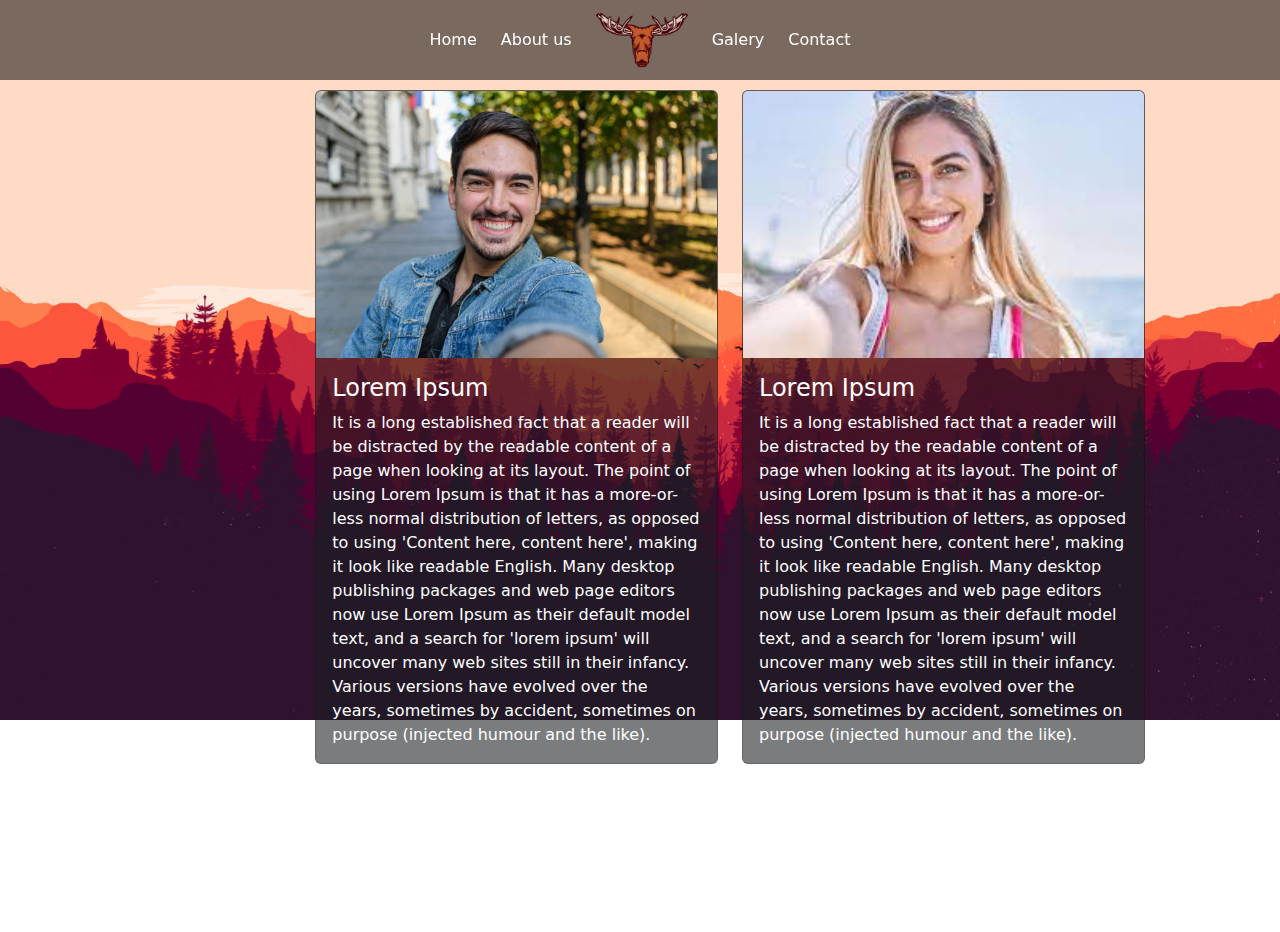
==== about.html @ b5524b69 "Sin respondive" ====
<!doctype html>
<html lang="es">
<head>
    <meta charset="UTF-8">
    <meta name="viewport"
          content="width=device-width, user-scalable=no, initial-scale=1.0, maximum-scale=1.0, minimum-scale=1.0">
    <meta http-equiv="X-UA-Compatible" content="ie=edge">

    <title> ALCES </title>
    <!-- AQUÍ SE AGREGAN LOS META QUE SIRVEN PARA EL SEO DE LA PAGINA -->



    <!-- CSS BOOTSTRAP LOCAL (IDEAL) -->
    <link rel="stylesheet" href="assets/css/bootstrap/css/bootstrap.min.css">

    <!-- AQUÍ SE AGREGA LOS CSS PERSONALIZADOS -->
    <link rel="stylesheet" href="assets/css/style.css">

</head>
<body>

<header>
    <div class="container-fluid ">
        <nav class="navbar navbar-expand-sm fixed-top justify-content-center bg-nav">
            <ul class="navbar-nav">
                <li class="nav-item p-1">
                    <a class="nav-link text-white" href="index.html"> Home </a>
                </li>
                <li class="nav-item p-1">
                    <a class="nav-link text-white"  href="about.html"> About us </a>
                </li>
            </ul>
            <ul class="navbar-nav">
                <li class="nav-item">
                    <a class="nav-link" href="index.html">
                        <img src="assets/images/logo.png" style="height: 100px">
                    </a>
                </li>
            </ul>
            <ul class="navbar-nav">
                <li class="nav-item p-1">
                    <a class="nav-link text-white"  href="galery.html"> Galery </a>
                </li>
                <li class="nav-item p-1">
                    <a class="nav-link text-white"  href="contact.html"> Contact </a>
                </li>
            </ul>
        </nav>
    </div>
</header>


<!-- BODY -->


<div class="container-fluid min-vh-100">
    <img src="assets/images/bg2.jpg" class="bg-img">
    <div class="row">
        <div class="col-2"></div>
        <div class="col-8 about min-vh-90">
            <div class="row row-cols-1 row-cols-md-2 g-4">
                <div class="col">
                    <div class="card" style="height: 100%;background-color: rgba(26,29,32,0.58)">
                        <img src="assets/images/s1.jpg" class="card-img-top">
                        <div class="card-body">
                            <h4 class="card-title text-white">Lorem Ipsum</h4>
                            <p class="card-text text-white">It is a long established fact that a reader will be distracted by the readable content of a page when looking at its layout. The point of using Lorem Ipsum is that it has a more-or-less normal distribution of letters, as opposed to using 'Content here, content here', making it look like readable English. Many desktop publishing packages and web page editors now use Lorem Ipsum as their default model text, and a search for 'lorem ipsum' will uncover many web sites still in their infancy. Various versions have evolved over the years, sometimes by accident, sometimes on purpose (injected humour and the like).</p>
                        </div>
                    </div>
                </div>
                <div class="col">
                    <div class="card" style="height: 100%; background-color: rgba(26,29,32,0.58)">
                        <img src="assets/images/s3.jpg" class="card-img-top" >
                        <div class="card-body">
                            <h4 class="card-title text-white">Lorem Ipsum</h4>
                            <p class="card-text text-white">It is a long established fact that a reader will be distracted by the readable content of a page when looking at its layout. The point of using Lorem Ipsum is that it has a more-or-less normal distribution of letters, as opposed to using 'Content here, content here', making it look like readable English. Many desktop publishing packages and web page editors now use Lorem Ipsum as their default model text, and a search for 'lorem ipsum' will uncover many web sites still in their infancy. Various versions have evolved over the years, sometimes by accident, sometimes on purpose (injected humour and the like).</p>
                        </div>
                    </div>
                </div>
            </div>
        </div>
        <div class="col-2"></div>

    </div>
</div>

<footer>
    <div class="container-fluid ">
    <div class="row">
        <div class="col-12">
            <h5 class="text-center text-white"> © 2023-2023 Copyright Jorge Nunez</h5>
        </div>
    </div>
</div>

</footer>
<!-- AQUÍ SE AGREGAN LOS JS PERSONALIZADOS -->

<!-- JS BOOTSTRAP LOCAL (IDEAL)-->
<script src="assets/js/bootstrap/js/bootstrap.bundle.min.js"></script>
</body>
</html>
---- assets/css/style.css ----
.bg-nav{
    background-color: rgba(0, 0, 0, 0.52);
    height: 80px;
}

.bg-img{
    position: absolute;
    height: auto;
    right: 0;
    width: 100vw;
    z-index: -1;
}
.alce{
    height: 35vw;
    width: auto;
    position: absolute;
    left: 15%;
    top: 10%;
    -webkit-box-reflect: right;
}

.txt{
    animation: fadeIn 6s;
}

.about {
    margin: 90px;
    height: 100%;
}

.fadein{
    animation: fadeIn 3s;
}


@keyframes fadeIn {
    0%{ opacity: 0;}
    100%{ opacity: 1;}
    
}

.card-img-top {
    width: 100%;
    height: 60%;
    object-fit: cover;
}

.carousel-item{
    height: 80vh;
    min-height: 400px;
    background-size: cover;

}

html{
    scroll-behavior: smooth;
}
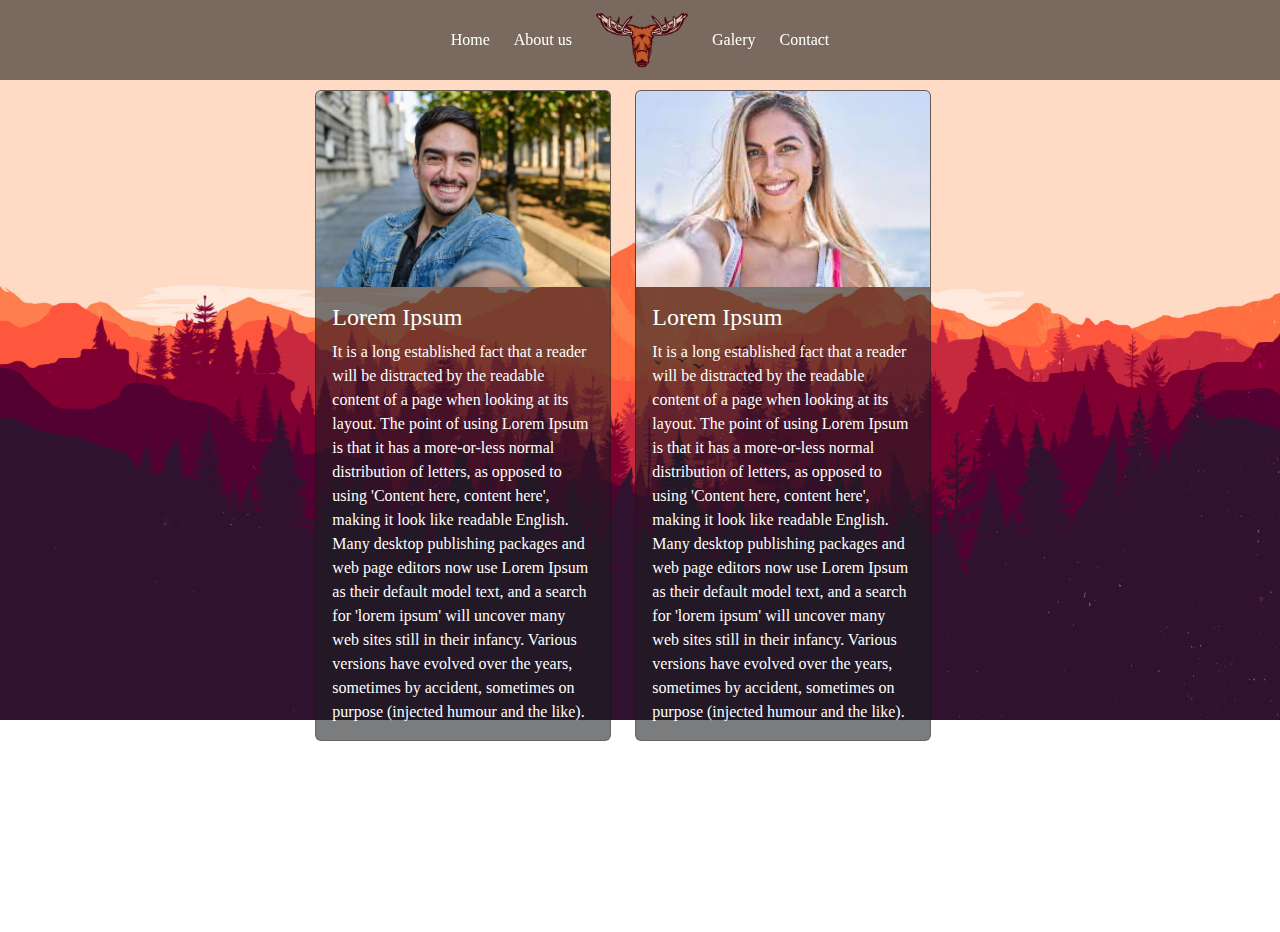
==== commit 7db22760: "FINALS" ====
--- a/about.html
+++ b/about.html
@@ -58,7 +58,7 @@
     <img src="assets/images/bg2.jpg" class="bg-img">
     <div class="row">
         <div class="col-2"></div>
-        <div class="col-8 about min-vh-90">
+        <div class="col-6 about min-vh-90 flex-row">
             <div class="row row-cols-1 row-cols-md-2 g-4">
                 <div class="col">
                     <div class="card" style="height: 100%;background-color: rgba(26,29,32,0.58)">
--- a/assets/css/style.css
+++ b/assets/css/style.css
@@ -1,3 +1,6 @@
+body{
+    font-family: "Brush Script MT", cursive;
+}
 .bg-nav{
     background-color: rgba(0, 0, 0, 0.52);
     height: 80px;
@@ -25,7 +28,13 @@
 
 .about {
     margin: 90px;
-    height: 100%;
+    height: 90%;
+
+}
+.galery {
+    margin: 90px;
+    height: 90%;
+
 }
 
 .fadein{
@@ -54,4 +63,44 @@
 
 html{
     scroll-behavior: smooth;
+}
+
+
+@media only screen and (max-width: 740px) {
+    .bg-img{
+        height: 100%;
+        max-width: 740px;
+
+    }
+    .alce{
+        height: 40vw;
+        width: auto;
+        position: absolute;
+        left: 11%;
+        top: 40%;
+    }
+    .txt{
+        font-size: 25px;
+        margin-top: 50%;
+    }
+    .nav-item{
+        padding: 4px;
+    }
+    .bg-nav{
+        background-color: rgba(0, 0, 0, 0.52);
+        height: 130px;
+    }
+    .about{
+        margin-top: 140px;
+        max-width: 740px;
+        display: flex;
+    }
+    .galery {
+        margin-top: 50%;
+
+    }
+    footer{
+        background-color: rgba(60, 54, 91, 0.8);
+
+    }
 }